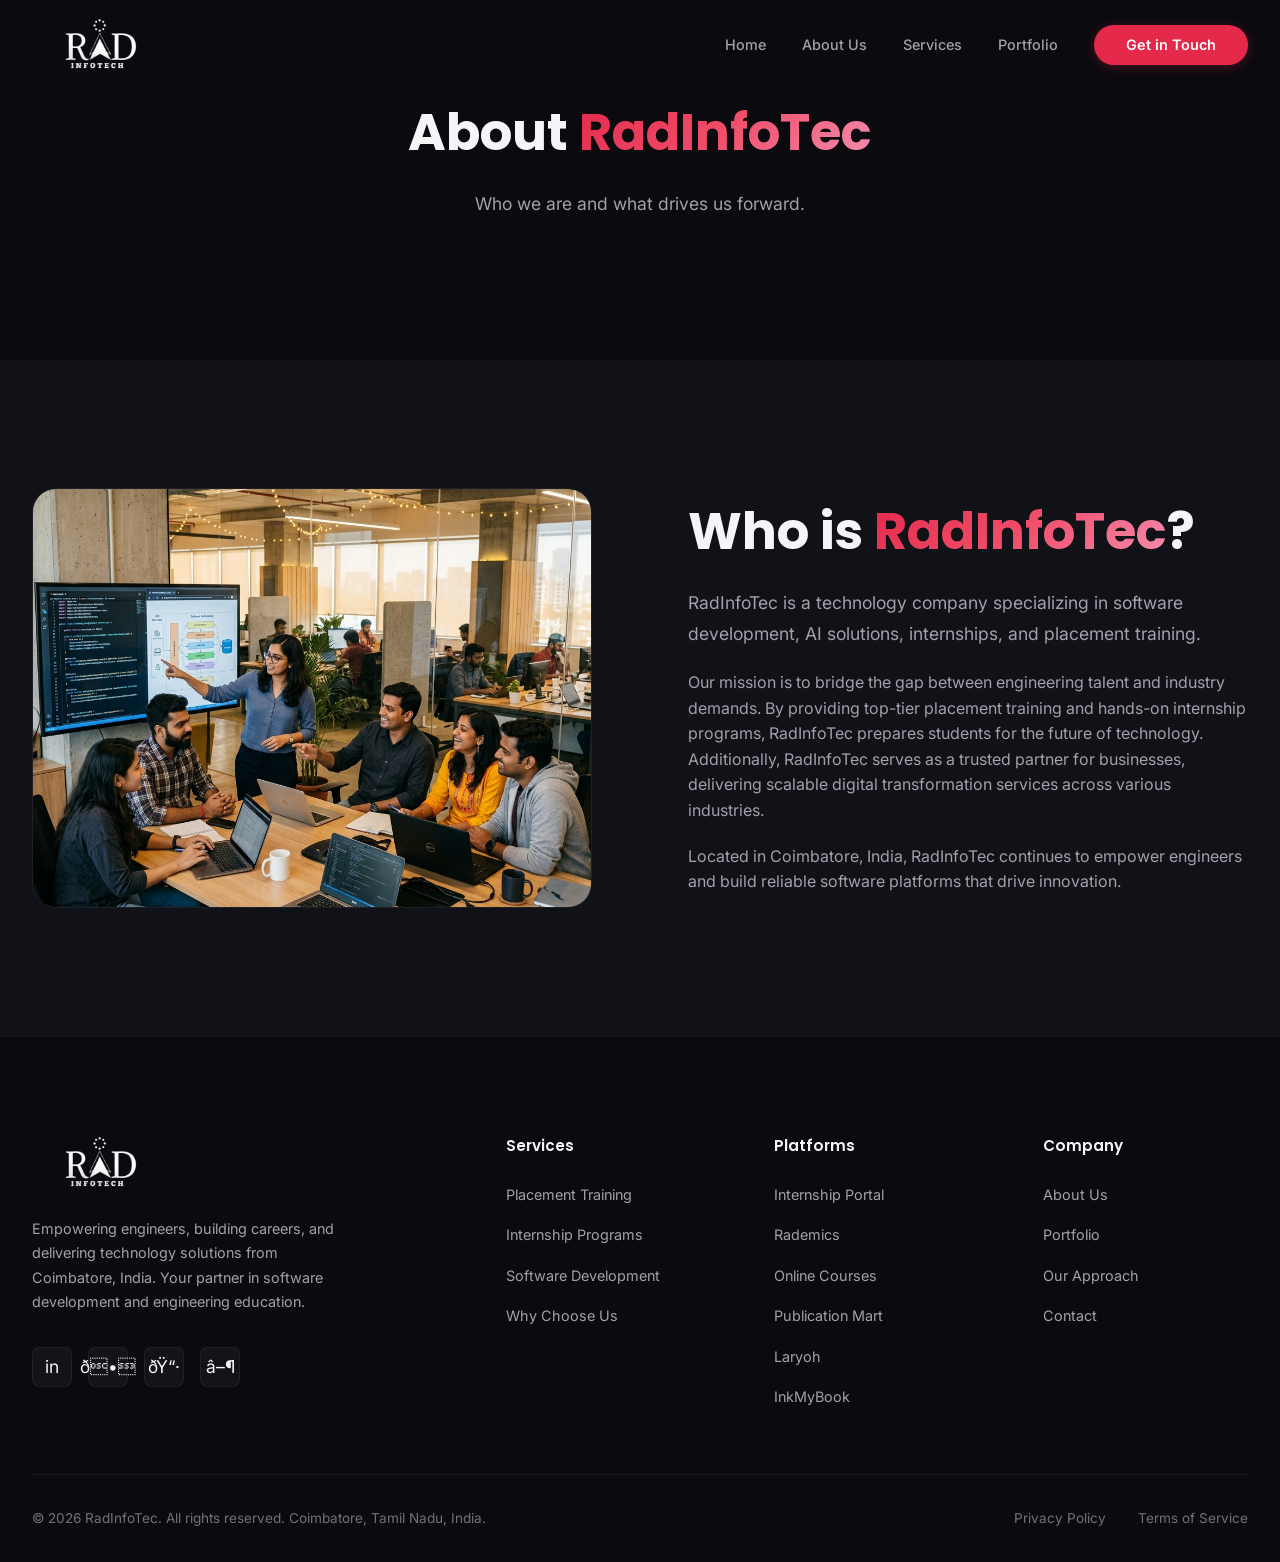
==== about.html @ cda8b194 "feat: Initial commit with SEO rebranding and multi-page expansion" ====
﻿<!DOCTYPE html>
<html lang="en">
<head>
  <meta charset="UTF-8">
  <meta name="viewport" content="width=device-width, initial-scale=1.0">
  <meta name="description" content="Learn more about RadInfoTec, our mission, services, and how we empower engineers through software development and placement training.">
  <meta name="keywords" content="RadInfoTec, software development, placement training, internship programs, Coimbatore, AI training, engineering education, technology company India">
  <meta name="author" content="RadInfoTec">
  <meta name="robots" content="index, follow">
  
  <!-- Open Graph -->
  <meta property="og:title" content="RadInfoTec | Software Development, Internship Programs, Placement Training & AI Solutions">
  <meta property="og:description" content="RadInfoTec is a technology company providing software development, AI solutions, internship programs, placement training, and digital transformation services for students and businesses.">
  <meta property="og:type" content="website">
  <meta property="og:url" content="https://radinfotec.com/">
  <meta property="og:image" content="https://radinfotec.com/assets/images/logo.png">
  
  <title>About RadInfoTec | Our Mission & Vision</title>
  
  <script type="application/ld+json">
  {
    "@context": "https://schema.org",
    "@type": "Organization",
    "name": "RadInfoTec",
    "url": "https://radinfotec.com",
    "logo": "https://radinfotec.com/assets/images/logo-white.png",
    "description": "Technology company specializing in software development, AI, internships, and placement training."
  }
  </script>
  
  <link rel="canonical" href="https://radinfotec.com/" />
  <link rel="icon" type="image/png" href="assets/images/logo-white.png">
  <link rel="stylesheet" href="css/style.css">
</head>
<body class="loading">

  <!-- Page Loader -->
  <div class="page-loader" id="page-loader">
    <div class="loader-content">
      <img src="assets/images/logo-white.png" alt="RadInfoTec" class="loader-logo">
      <div class="loader-bar">
        <div class="loader-bar-inner"></div>
      </div>
    </div>
  </div>

  <!-- Mobile Overlay -->
  <div class="mobile-overlay" id="mobile-overlay"></div>

  <!-- Back to Top -->
  <button class="back-to-top" id="back-to-top" aria-label="Back to top">â†‘</button>

  <!-- ===== NAVIGATION ===== -->
  <nav class="navbar" id="navbar">
    <div class="nav-inner">
      <a href="/" class="nav-logo" id="nav-logo">
        <img src="assets/images/logo-white.png" alt="RadInfoTec Logo">
      </a>
      
      <div class="nav-links" id="nav-links">
        <a href="/" class="nav-link">Home</a>
        <a href="/about.html" class="nav-link">About Us</a>
        <a href="/services.html" class="nav-link">Services</a>
        <a href="/portfolio.html" class="nav-link">Portfolio</a>
        <a href="/contact.html" class="nav-cta">Get in Touch</a>
      </div>
      
      <button class="nav-toggle" id="nav-toggle" aria-label="Toggle navigation">
        <span></span>
        <span></span>
        <span></span>
      </button>
    </div>
  </nav>

    <!-- ===== ABOUT HERO ===== -->
  <section class="hero section" style="padding-top: var(--nav-height); min-height: 40vh; display:flex; align-items:center;">
    <div class="container">
      <div class="text-center">
        <h1 class="section-title">About <span class="highlight">RadInfoTec</span></h1>
        <p class="section-subtitle mx-auto">Who we are and what drives us forward.</p>
      </div>
    </div>
  </section>
  <section class="about section" id="about">
    <div class="container">
      <div class="about-grid">
        <div class="about-image-wrapper">
          <img src="assets/images/about-team.png" alt="RadInfoTec Team" class="about-image">
        </div>
        <div class="about-content">
          <h2 class="section-title">Who is <span class="highlight">RadInfoTec</span>?</h2>
          <p class="section-subtitle" style="margin-bottom: 20px;">RadInfoTec is a technology company specializing in software development, AI solutions, internships, and placement training.</p>
          <p style="margin-bottom: 20px; line-height:1.6; color:var(--text-secondary);">Our mission is to bridge the gap between engineering talent and industry demands. By providing top-tier placement training and hands-on internship programs, RadInfoTec prepares students for the future of technology. Additionally, RadInfoTec serves as a trusted partner for businesses, delivering scalable digital transformation services across various industries.</p>
          <p style="line-height:1.6; color:var(--text-secondary);">Located in Coimbatore, India, RadInfoTec continues to empower engineers and build reliable software platforms that drive innovation.</p>
        </div>
      </div>
    </div>
  </section><!-- ===== FOOTER ===== -->
  <footer class="footer" id="footer">
    <div class="container">
      <div class="footer-grid">
        <div class="footer-brand">
          <a href="/" class="nav-logo">
            <img src="assets/images/logo-white.png" alt="RadInfoTec Logo">
          </a>
          <p>
            Empowering engineers, building careers, and delivering technology solutions from Coimbatore, India. Your partner in software development and engineering education.
          </p>
          <div class="footer-socials">
            <a href="#" class="footer-social" aria-label="LinkedIn">in</a>
            <a href="#" class="footer-social" aria-label="Twitter">ð•</a>
            <a href="#" class="footer-social" aria-label="Instagram">ðŸ“·</a>
            <a href="#" class="footer-social" aria-label="YouTube">â–¶</a>
          </div>
        </div>
        
        <div class="footer-column">
          <h4>Services</h4>
          <div class="footer-links">
            <a href="#service-placement" class="footer-link">Placement Training</a>
            <a href="#service-internship" class="footer-link">Internship Programs</a>
            <a href="#service-software" class="footer-link">Software Development</a>
            <a href="#why-us" class="footer-link">Why Choose Us</a>
          </div>
        </div>
        
        <div class="footer-column">
          <h4>Platforms</h4>
          <div class="footer-links">
            <a href="https://internship.rademics.com/" target="_blank" rel="noopener" class="footer-link">Internship Portal</a>
            <a href="https://rademics.com/" target="_blank" rel="noopener" class="footer-link">Rademics</a>
            <a href="https://onlinecourses.rademics.com/index" target="_blank" rel="noopener" class="footer-link">Online Courses</a>
            <a href="https://publicationmart.com/" target="_blank" rel="noopener" class="footer-link">Publication Mart</a>
            <a href="https://laryoh.com/index" target="_blank" rel="noopener" class="footer-link">Laryoh</a>
            <a href="https://www.inkmybook.com/" target="_blank" rel="noopener" class="footer-link">InkMyBook</a>
          </div>
        </div>
        
        <div class="footer-column">
          <h4>Company</h4>
          <div class="footer-links">
            <a href="#about" class="footer-link">About Us</a>
            <a href="#portfolio" class="footer-link">Portfolio</a>
            <a href="#approach" class="footer-link">Our Approach</a>
            <a href="#contact" class="footer-link">Contact</a>
          </div>
        </div>
      </div>
      
      <div class="footer-bottom">
        <p>&copy; <span id="current-year">2026</span> RadInfoTec. All rights reserved. Coimbatore, Tamil Nadu, India.</p>
        <div class="footer-bottom-links">
          <a href="#">Privacy Policy</a>
          <a href="#">Terms of Service</a>
        </div>
      </div>
    </div>
  </footer>

  <script src="js/main.js"></script>
</body>
</html>
---- css/style.css ----
/* ============================================
   RAD INFOTECH - Design System & Styles
   ============================================ */

/* --- Google Fonts Import --- */
@import url('https://fonts.googleapis.com/css2?family=Inter:wght@300;400;500;600;700;800;900&family=Poppins:wght@300;400;500;600;700;800;900&family=JetBrains+Mono:wght@400;500;600&display=swap');

/* --- CSS Custom Properties (Design Tokens) --- */
:root {
  /* Brand Colors - Derived from Logo */
  --crimson: #E4294B;
  --crimson-dark: #C41E3A;
  --crimson-light: #F04E6A;
  --crimson-glow: rgba(228, 41, 75, 0.3);
  --crimson-subtle: rgba(228, 41, 75, 0.08);
  
  --pink-accent: #F48FB1;
  --pink-light: #F8BBD0;
  --pink-glow: rgba(244, 143, 177, 0.25);

  /* Dark Theme */
  --bg-primary: #0A0A0F;
  --bg-secondary: #111118;
  --bg-tertiary: #1A1A24;
  --bg-card: rgba(26, 26, 36, 0.6);
  --bg-glass: rgba(17, 17, 24, 0.75);
  --bg-glass-hover: rgba(26, 26, 36, 0.85);
  
  /* Text */
  --text-primary: #F5F5F7;
  --text-secondary: #A1A1AA;
  --text-muted: #71717A;
  --text-accent: #E4294B;

  /* Borders */
  --border-subtle: rgba(255, 255, 255, 0.06);
  --border-light: rgba(255, 255, 255, 0.1);
  --border-accent: rgba(228, 41, 75, 0.3);

  /* Gradients */
  --gradient-crimson: linear-gradient(135deg, #E4294B, #F04E6A, #F48FB1);
  --gradient-dark: linear-gradient(135deg, #0A0A0F, #111118, #1A1A24);
  --gradient-card: linear-gradient(145deg, rgba(26, 26, 36, 0.8), rgba(17, 17, 24, 0.4));
  --gradient-glow: radial-gradient(ellipse at center, rgba(228, 41, 75, 0.15), transparent 70%);
  --gradient-hero: linear-gradient(180deg, rgba(10, 10, 15, 0.3) 0%, rgba(10, 10, 15, 0.9) 80%, #0A0A0F 100%);

  /* Shadows */
  --shadow-sm: 0 2px 8px rgba(0, 0, 0, 0.3);
  --shadow-md: 0 4px 24px rgba(0, 0, 0, 0.4);
  --shadow-lg: 0 8px 48px rgba(0, 0, 0, 0.5);
  --shadow-crimson: 0 4px 30px rgba(228, 41, 75, 0.2);
  --shadow-glow: 0 0 40px rgba(228, 41, 75, 0.15);

  /* Spacing */
  --space-xs: 0.25rem;
  --space-sm: 0.5rem;
  --space-md: 1rem;
  --space-lg: 1.5rem;
  --space-xl: 2rem;
  --space-2xl: 3rem;
  --space-3xl: 4rem;
  --space-4xl: 6rem;
  --space-5xl: 8rem;

  /* Typography */
  --font-primary: 'Inter', -apple-system, BlinkMacSystemFont, sans-serif;
  --font-display: 'Poppins', 'Inter', sans-serif;
  --font-mono: 'JetBrains Mono', monospace;

  /* Sizing */
  --nav-height: 90px;
  --max-width: 1280px;
  --border-radius-sm: 8px;
  --border-radius-md: 12px;
  --border-radius-lg: 16px;
  --border-radius-xl: 24px;
  --border-radius-full: 9999px;

  /* Transitions */
  --transition-fast: 0.2s cubic-bezier(0.4, 0, 0.2, 1);
  --transition-base: 0.3s cubic-bezier(0.4, 0, 0.2, 1);
  --transition-slow: 0.5s cubic-bezier(0.4, 0, 0.2, 1);
  --transition-spring: 0.6s cubic-bezier(0.34, 1.56, 0.64, 1);
}

/* --- Reset & Base --- */
*,
*::before,
*::after {
  margin: 0;
  padding: 0;
  box-sizing: border-box;
}

html {
  scroll-behavior: smooth;
  font-size: 16px;
  -webkit-font-smoothing: antialiased;
  -moz-osx-font-smoothing: grayscale;
}

body {
  font-family: var(--font-primary);
  background-color: var(--bg-primary);
  color: var(--text-primary);
  line-height: 1.7;
  overflow-x: hidden;
  position: relative;
}

/* Scrollbar */
::-webkit-scrollbar {
  width: 6px;
}
::-webkit-scrollbar-track {
  background: var(--bg-primary);
}
::-webkit-scrollbar-thumb {
  background: var(--crimson);
  border-radius: var(--border-radius-full);
}
::-webkit-scrollbar-thumb:hover {
  background: var(--crimson-light);
}

/* Selection */
::selection {
  background: var(--crimson);
  color: white;
}

a {
  text-decoration: none;
  color: inherit;
  transition: color var(--transition-fast);
}

ul, ol {
  list-style: none;
}

img {
  max-width: 100%;
  height: auto;
  display: block;
}

button {
  cursor: pointer;
  border: none;
  background: none;
  font-family: inherit;
  font-size: inherit;
  color: inherit;
}

/* --- Utility Classes --- */
.container {
  width: 100%;
  max-width: var(--max-width);
  margin: 0 auto;
  padding: 0 var(--space-xl);
}

.section {
  padding: var(--space-5xl) 0;
  position: relative;
}

.section-label {
  display: inline-flex;
  align-items: center;
  gap: var(--space-sm);
  font-family: var(--font-mono);
  font-size: 0.8rem;
  font-weight: 500;
  color: var(--crimson);
  text-transform: uppercase;
  letter-spacing: 3px;
  margin-bottom: var(--space-lg);
  padding: var(--space-sm) var(--space-lg);
  background: var(--crimson-subtle);
  border: 1px solid var(--border-accent);
  border-radius: var(--border-radius-full);
}

.section-label::before {
  content: '';
  width: 8px;
  height: 8px;
  border-radius: 50%;
  background: var(--crimson);
  animation: pulse-dot 2s ease-in-out infinite;
}

@keyframes pulse-dot {
  0%, 100% { opacity: 1; transform: scale(1); }
  50% { opacity: 0.5; transform: scale(0.8); }
}

.section-title {
  font-family: var(--font-display);
  font-size: clamp(2rem, 4vw, 3.2rem);
  font-weight: 700;
  line-height: 1.2;
  margin-bottom: var(--space-lg);
  color: var(--text-primary);
}

.section-title .highlight {
  background: var(--gradient-crimson);
  -webkit-background-clip: text;
  -webkit-text-fill-color: transparent;
  background-clip: text;
}

.section-subtitle {
  font-size: 1.1rem;
  color: var(--text-secondary);
  max-width: 640px;
  line-height: 1.8;
}

.text-center {
  text-align: center;
}

.mx-auto {
  margin-left: auto;
  margin-right: auto;
}

/* --- Animated Background Elements --- */
.bg-gradient-orb {
  position: absolute;
  border-radius: 50%;
  filter: blur(100px);
  opacity: 0.4;
  pointer-events: none;
  z-index: 0;
}

.bg-grid {
  position: absolute;
  inset: 0;
  background-image: 
    linear-gradient(rgba(255, 255, 255, 0.02) 1px, transparent 1px),
    linear-gradient(90deg, rgba(255, 255, 255, 0.02) 1px, transparent 1px);
  background-size: 60px 60px;
  pointer-events: none;
  z-index: 0;
  mask-image: radial-gradient(ellipse at center, black 30%, transparent 70%);
  -webkit-mask-image: radial-gradient(ellipse at center, black 30%, transparent 70%);
}

/* --- Navigation --- */
.navbar {
  position: fixed;
  top: 0;
  left: 0;
  right: 0;
  height: var(--nav-height);
  z-index: 1000;
  transition: all var(--transition-base);
}

.navbar.scrolled {
  background: var(--bg-glass);
  backdrop-filter: blur(20px) saturate(180%);
  -webkit-backdrop-filter: blur(20px) saturate(180%);
  border-bottom: 1px solid var(--border-subtle);
  box-shadow: var(--shadow-md);
}

.nav-inner {
  display: flex;
  align-items: center;
  justify-content: space-between;
  height: 100%;
  max-width: var(--max-width);
  margin: 0 auto;
  padding: 0 var(--space-xl);
}

.nav-logo {
  display: flex;
  align-items: center;
  gap: var(--space-md);
  z-index: 1001;
}

.nav-logo img {
  max-height: calc(var(--nav-height) - 30px);
  width: auto;
  max-width: 240px;
  object-fit: contain;
}

.nav-logo-text {
  font-family: var(--font-display);
  font-size: 1.3rem;
  font-weight: 800;
  letter-spacing: -0.5px;
}

.nav-logo-text .rad {
  color: var(--crimson);
}

.nav-links {
  display: flex;
  align-items: center;
  gap: var(--space-xs);
}

.nav-link {
  padding: var(--space-sm) var(--space-md);
  font-size: 0.9rem;
  font-weight: 500;
  color: var(--text-secondary);
  border-radius: var(--border-radius-sm);
  transition: all var(--transition-fast);
  position: relative;
}

.nav-link:hover,
.nav-link.active {
  color: var(--text-primary);
}

.nav-link::after {
  content: '';
  position: absolute;
  bottom: 2px;
  left: 50%;
  width: 0;
  height: 2px;
  background: var(--crimson);
  border-radius: var(--border-radius-full);
  transition: all var(--transition-base);
  transform: translateX(-50%);
}

.nav-link:hover::after,
.nav-link.active::after {
  width: 60%;
}

.nav-cta {
  margin-left: var(--space-md);
  padding: var(--space-sm) var(--space-xl);
  background: var(--crimson);
  color: white;
  font-weight: 600;
  font-size: 0.9rem;
  border-radius: var(--border-radius-full);
  transition: all var(--transition-base);
  box-shadow: 0 2px 12px rgba(228, 41, 75, 0.3);
}

.nav-cta:hover {
  background: var(--crimson-light);
  transform: translateY(-2px);
  box-shadow: var(--shadow-crimson);
}

/* Mobile Menu Toggle */
.nav-toggle {
  display: none;
  flex-direction: column;
  gap: 5px;
  width: 28px;
  cursor: pointer;
  z-index: 1001;
}

.nav-toggle span {
  display: block;
  height: 2px;
  background: var(--text-primary);
  border-radius: var(--border-radius-full);
  transition: all var(--transition-base);
}

.nav-toggle.active span:nth-child(1) {
  transform: rotate(45deg) translate(5px, 5px);
}
.nav-toggle.active span:nth-child(2) {
  opacity: 0;
}
.nav-toggle.active span:nth-child(3) {
  transform: rotate(-45deg) translate(5px, -5px);
}

/* --- Hero Section --- */
.hero {
  position: relative;
  min-height: 100vh;
  display: flex;
  align-items: center;
  overflow: hidden;
  padding-top: var(--nav-height);
}

.hero-bg {
  position: absolute;
  inset: 0;
  z-index: 0;
}

.hero-bg .orb-1 {
  width: 600px;
  height: 600px;
  background: var(--crimson);
  top: -200px;
  right: -150px;
  opacity: 0.12;
  animation: float-orb 15s ease-in-out infinite;
}

.hero-bg .orb-2 {
  width: 400px;
  height: 400px;
  background: var(--pink-accent);
  bottom: -100px;
  left: -100px;
  opacity: 0.08;
  animation: float-orb 20s ease-in-out infinite reverse;
}

.hero-bg .orb-3 {
  width: 300px;
  height: 300px;
  background: var(--crimson-light);
  top: 40%;
  left: 30%;
  opacity: 0.06;
  animation: float-orb 18s ease-in-out infinite 3s;
}

@keyframes float-orb {
  0%, 100% { transform: translate(0, 0) scale(1); }
  33% { transform: translate(30px, -30px) scale(1.05); }
  66% { transform: translate(-20px, 20px) scale(0.95); }
}

.hero-particles {
  position: absolute;
  inset: 0;
  z-index: 1;
  overflow: hidden;
}

.particle {
  position: absolute;
  width: 4px;
  height: 4px;
  background: var(--crimson);
  border-radius: 50%;
  opacity: 0;
  animation: particle-float linear infinite;
}

@keyframes particle-float {
  0% { opacity: 0; transform: translateY(100vh) scale(0); }
  10% { opacity: 0.6; }
  90% { opacity: 0.6; }
  100% { opacity: 0; transform: translateY(-100px) scale(1); }
}

.hero-content {
  position: relative;
  z-index: 2;
  max-width: 800px;
}

.hero-badge {
  display: inline-flex;
  align-items: center;
  gap: var(--space-sm);
  padding: var(--space-sm) var(--space-lg);
  background: var(--crimson-subtle);
  border: 1px solid var(--border-accent);
  border-radius: var(--border-radius-full);
  font-family: var(--font-mono);
  font-size: 0.8rem;
  font-weight: 500;
  color: var(--crimson-light);
  letter-spacing: 1px;
  text-transform: uppercase;
  margin-bottom: var(--space-2xl);
  animation: fadeInUp 0.8s ease-out;
}

.hero-badge .dot {
  width: 8px;
  height: 8px;
  background: var(--crimson);
  border-radius: 50%;
  animation: pulse-dot 2s ease-in-out infinite;
}

.hero-title {
  font-family: var(--font-display);
  font-size: clamp(2.5rem, 6vw, 4.5rem);
  font-weight: 900;
  line-height: 1.1;
  letter-spacing: -2px;
  margin-bottom: var(--space-xl);
  animation: fadeInUp 0.8s ease-out 0.15s both;
}

.hero-title .line {
  display: block;
}

.hero-title .gradient-text {
  background: var(--gradient-crimson);
  -webkit-background-clip: text;
  -webkit-text-fill-color: transparent;
  background-clip: text;
}

.hero-description {
  font-size: 1.15rem;
  color: var(--text-secondary);
  line-height: 1.8;
  max-width: 580px;
  margin-bottom: var(--space-2xl);
  animation: fadeInUp 0.8s ease-out 0.3s both;
}

.hero-actions {
  display: flex;
  align-items: center;
  gap: var(--space-lg);
  flex-wrap: wrap;
  animation: fadeInUp 0.8s ease-out 0.45s both;
}

.btn {
  display: inline-flex;
  align-items: center;
  gap: var(--space-sm);
  padding: 14px 32px;
  font-weight: 600;
  font-size: 0.95rem;
  border-radius: var(--border-radius-full);
  transition: all var(--transition-base);
  position: relative;
  overflow: hidden;
}

.btn-primary {
  background: var(--crimson);
  color: white;
  box-shadow: 0 4px 20px rgba(228, 41, 75, 0.35);
}

.btn-primary:hover {
  background: var(--crimson-light);
  transform: translateY(-3px);
  box-shadow: 0 8px 32px rgba(228, 41, 75, 0.45);
}

.btn-primary::before {
  content: '';
  position: absolute;
  inset: 0;
  background: linear-gradient(135deg, rgba(255,255,255,0.2), transparent);
  opacity: 0;
  transition: opacity var(--transition-fast);
}

.btn-primary:hover::before {
  opacity: 1;
}

.btn-outline {
  border: 1.5px solid var(--border-light);
  color: var(--text-primary);
  background: transparent;
}

.btn-outline:hover {
  border-color: var(--crimson);
  color: var(--crimson);
  transform: translateY(-3px);
  box-shadow: var(--shadow-glow);
}

.btn .icon {
  font-size: 1.1em;
}

.hero-stats {
  display: flex;
  gap: var(--space-3xl);
  margin-top: var(--space-4xl);
  padding-top: var(--space-2xl);
  border-top: 1px solid var(--border-subtle);
  animation: fadeInUp 0.8s ease-out 0.6s both;
}

.hero-stat {
  text-align: left;
}

.hero-stat-number {
  font-family: var(--font-display);
  font-size: 2.2rem;
  font-weight: 800;
  color: var(--text-primary);
  line-height: 1;
  margin-bottom: var(--space-xs);
}

.hero-stat-number .accent {
  color: var(--crimson);
}

.hero-stat-label {
  font-size: 0.85rem;
  color: var(--text-muted);
  font-weight: 500;
}

/* Floating shapes for hero */
.hero-visual {
  position: absolute;
  right: -5%;
  top: 50%;
  transform: translateY(-50%);
  width: 45%;
  height: 70%;
  z-index: 1;
  display: flex;
  align-items: center;
  justify-content: center;
}

.hero-shape {
  position: absolute;
  border: 1px solid var(--border-accent);
  border-radius: var(--border-radius-lg);
  animation: float-shape 8s ease-in-out infinite;
}

.hero-shape-1 {
  width: 300px;
  height: 300px;
  background: var(--gradient-card);
  backdrop-filter: blur(10px);
  top: 10%;
  right: 20%;
  animation-delay: 0s;
}

.hero-shape-2 {
  width: 200px;
  height: 200px;
  background: rgba(228, 41, 75, 0.05);
  border-color: rgba(228, 41, 75, 0.15);
  bottom: 15%;
  right: 10%;
  animation-delay: 2s;
}

.hero-shape-3 {
  width: 150px;
  height: 150px;
  background: rgba(244, 143, 177, 0.05);
  border-color: rgba(244, 143, 177, 0.15);
  top: 30%;
  right: 5%;
  animation-delay: 4s;
  border-radius: 50%;
}

@keyframes float-shape {
  0%, 100% { transform: translateY(0) rotate(0deg); }
  50% { transform: translateY(-20px) rotate(3deg); }
}

/* --- About Section --- */
.about {
  background: var(--bg-secondary);
  position: relative;
}

.about-grid {
  display: grid;
  grid-template-columns: 1fr 1fr;
  gap: var(--space-4xl);
  align-items: center;
}

.about-image-wrapper {
  position: relative;
  border-radius: var(--border-radius-xl);
  overflow: hidden;
}

.about-image {
  width: 100%;
  aspect-ratio: 4/3;
  object-fit: cover;
  border-radius: var(--border-radius-xl);
  border: 1px solid var(--border-subtle);
}

.about-image-overlay {
  position: absolute;
  inset: 0;
  background: linear-gradient(135deg, rgba(228, 41, 75, 0.1), transparent);
  border-radius: var(--border-radius-xl);
}

.about-image-badge {
  position: absolute;
  bottom: var(--space-xl);
  left: var(--space-xl);
  padding: var(--space-md) var(--space-xl);
  background: var(--bg-glass);
  backdrop-filter: blur(20px);
  -webkit-backdrop-filter: blur(20px);
  border-radius: var(--border-radius-md);
  border: 1px solid var(--border-subtle);
}

.about-image-badge .badge-title {
  font-family: var(--font-display);
  font-weight: 700;
  font-size: 1.5rem;
  color: var(--crimson);
}

.about-image-badge .badge-text {
  font-size: 0.85rem;
  color: var(--text-secondary);
}

.about-content .section-subtitle {
  margin-bottom: var(--space-2xl);
}

.about-features {
  display: flex;
  flex-direction: column;
  gap: var(--space-lg);
}

.about-feature {
  display: flex;
  align-items: flex-start;
  gap: var(--space-lg);
  padding: var(--space-lg);
  background: var(--bg-card);
  border-radius: var(--border-radius-md);
  border: 1px solid var(--border-subtle);
  transition: all var(--transition-base);
}

.about-feature:hover {
  border-color: var(--border-accent);
  transform: translateX(8px);
  box-shadow: var(--shadow-glow);
}

.about-feature-icon {
  width: 48px;
  height: 48px;
  min-width: 48px;
  display: flex;
  align-items: center;
  justify-content: center;
  background: var(--crimson-subtle);
  border: 1px solid var(--border-accent);
  border-radius: var(--border-radius-sm);
  font-size: 1.4rem;
}

.about-feature-text h4 {
  font-family: var(--font-display);
  font-weight: 600;
  font-size: 1rem;
  margin-bottom: var(--space-xs);
}

.about-feature-text p {
  font-size: 0.9rem;
  color: var(--text-secondary);
  line-height: 1.6;
}

/* --- Services Section --- */
.services {
  position: relative;
}

.services-header {
  text-align: center;
  margin-bottom: var(--space-4xl);
}

.services-header .section-subtitle {
  margin: 0 auto;
}

.services-grid {
  display: grid;
  grid-template-columns: repeat(3, 1fr);
  gap: var(--space-xl);
}

.service-card {
  position: relative;
  padding: var(--space-2xl);
  background: var(--gradient-card);
  border: 1px solid var(--border-subtle);
  border-radius: var(--border-radius-xl);
  transition: all var(--transition-slow);
  overflow: hidden;
  group: true;
}

.service-card::before {
  content: '';
  position: absolute;
  top: 0;
  left: 0;
  right: 0;
  height: 3px;
  background: var(--gradient-crimson);
  opacity: 0;
  transition: opacity var(--transition-base);
}

.service-card:hover {
  border-color: var(--border-accent);
  transform: translateY(-8px);
  box-shadow: var(--shadow-crimson);
}

.service-card:hover::before {
  opacity: 1;
}

.service-icon {
  width: 64px;
  height: 64px;
  display: flex;
  align-items: center;
  justify-content: center;
  background: var(--crimson-subtle);
  border: 1px solid var(--border-accent);
  border-radius: var(--border-radius-md);
  font-size: 1.8rem;
  margin-bottom: var(--space-xl);
  transition: all var(--transition-base);
}

.service-card:hover .service-icon {
  background: var(--crimson);
  border-color: var(--crimson);
  transform: scale(1.1);
  box-shadow: var(--shadow-crimson);
}

.service-card h3 {
  font-family: var(--font-display);
  font-size: 1.3rem;
  font-weight: 700;
  margin-bottom: var(--space-md);
}

.service-card p {
  font-size: 0.95rem;
  color: var(--text-secondary);
  line-height: 1.8;
  margin-bottom: var(--space-xl);
}

.service-tags {
  display: flex;
  flex-wrap: wrap;
  gap: var(--space-sm);
}

.service-tag {
  padding: 4px 12px;
  font-size: 0.75rem;
  font-weight: 500;
  color: var(--text-muted);
  background: rgba(255, 255, 255, 0.04);
  border: 1px solid var(--border-subtle);
  border-radius: var(--border-radius-full);
  transition: all var(--transition-fast);
}

.service-card:hover .service-tag {
  border-color: var(--border-accent);
  color: var(--crimson-light);
}

/* --- Why Choose Us Section --- */
.why-us {
  background: var(--bg-secondary);
  position: relative;
  overflow: hidden;
}

.why-us-grid {
  display: grid;
  grid-template-columns: repeat(2, 1fr);
  gap: var(--space-xl);
  margin-top: var(--space-3xl);
}

.why-card {
  display: flex;
  align-items: flex-start;
  gap: var(--space-lg);
  padding: var(--space-2xl);
  background: var(--bg-card);
  border: 1px solid var(--border-subtle);
  border-radius: var(--border-radius-lg);
  transition: all var(--transition-base);
  position: relative;
  overflow: hidden;
}

.why-card::after {
  content: '';
  position: absolute;
  top: 0;
  left: 0;
  width: 3px;
  height: 0;
  background: var(--crimson);
  transition: height var(--transition-slow);
}

.why-card:hover {
  border-color: var(--border-accent);
  transform: translateY(-4px);
}

.why-card:hover::after {
  height: 100%;
}

.why-card-number {
  font-family: var(--font-display);
  font-size: 2.5rem;
  font-weight: 900;
  color: var(--crimson);
  opacity: 0.3;
  line-height: 1;
  min-width: 50px;
}

.why-card h4 {
  font-family: var(--font-display);
  font-weight: 600;
  font-size: 1.1rem;
  margin-bottom: var(--space-sm);
}

.why-card p {
  font-size: 0.9rem;
  color: var(--text-secondary);
  line-height: 1.7;
}

/* --- Portfolio Section --- */
.portfolio {
  position: relative;
}

.portfolio-header {
  text-align: center;
  margin-bottom: var(--space-4xl);
}

.portfolio-header .section-subtitle {
  margin: 0 auto;
}

.portfolio-grid {
  display: grid;
  grid-template-columns: repeat(3, 1fr);
  gap: var(--space-xl);
}

.portfolio-card {
  position: relative;
  background: var(--gradient-card);
  border: 1px solid var(--border-subtle);
  border-radius: var(--border-radius-xl);
  overflow: hidden;
  transition: all var(--transition-slow);
}

.portfolio-card:hover {
  border-color: var(--border-accent);
  transform: translateY(-8px);
  box-shadow: var(--shadow-crimson);
}

.portfolio-preview {
  position: relative;
  height: 200px;
  overflow: hidden;
  background: var(--bg-tertiary);
}

.portfolio-preview img {
  width: 100%;
  height: 100%;
  object-fit: cover;
  transition: transform var(--transition-slow);
}

.portfolio-card:hover .portfolio-preview img {
  transform: scale(1.08);
}

.portfolio-overlay {
  position: absolute;
  inset: 0;
  background: linear-gradient(180deg, transparent 30%, rgba(10, 10, 15, 0.8) 100%);
  display: flex;
  align-items: flex-end;
  padding: var(--space-lg);
  opacity: 0;
  transition: opacity var(--transition-base);
}

.portfolio-card:hover .portfolio-overlay {
  opacity: 1;
}

.portfolio-visit {
  padding: 8px 20px;
  background: var(--crimson);
  color: white;
  font-size: 0.85rem;
  font-weight: 600;
  border-radius: var(--border-radius-full);
  transition: all var(--transition-fast);
}

.portfolio-visit:hover {
  background: var(--crimson-light);
}

.portfolio-info {
  padding: var(--space-xl);
}

.portfolio-category {
  font-family: var(--font-mono);
  font-size: 0.7rem;
  font-weight: 600;
  color: var(--crimson);
  text-transform: uppercase;
  letter-spacing: 2px;
  margin-bottom: var(--space-sm);
}

.portfolio-info h3 {
  font-family: var(--font-display);
  font-size: 1.1rem;
  font-weight: 600;
  margin-bottom: var(--space-sm);
}

.portfolio-info p {
  font-size: 0.85rem;
  color: var(--text-secondary);
  line-height: 1.6;
}

.portfolio-tech {
  display: flex;
  flex-wrap: wrap;
  gap: var(--space-sm);
  padding: 0 var(--space-xl) var(--space-xl);
}

.portfolio-tech span {
  padding: 3px 10px;
  font-size: 0.7rem;
  font-weight: 500;
  color: var(--text-muted);
  background: rgba(255, 255, 255, 0.04);
  border: 1px solid var(--border-subtle);
  border-radius: var(--border-radius-full);
}

/* --- Approach Section --- */
.approach {
  background: var(--bg-secondary);
  position: relative;
  overflow: hidden;
}

.approach-timeline {
  position: relative;
  max-width: 900px;
  margin: var(--space-3xl) auto 0;
}

.approach-timeline::before {
  content: '';
  position: absolute;
  left: 50%;
  top: 0;
  bottom: 0;
  width: 2px;
  background: linear-gradient(180deg, var(--crimson), var(--pink-accent), transparent);
  transform: translateX(-50%);
}

.approach-item {
  display: flex;
  align-items: flex-start;
  gap: var(--space-2xl);
  margin-bottom: var(--space-2xl);
  position: relative;
}

.approach-item:nth-child(even) {
  flex-direction: row-reverse;
  text-align: right;
}

.approach-item-content {
  flex: 1;
  padding: var(--space-xl);
  background: var(--bg-card);
  border: 1px solid var(--border-subtle);
  border-radius: var(--border-radius-lg);
  transition: all var(--transition-base);
}

.approach-item-content:hover {
  border-color: var(--border-accent);
  box-shadow: var(--shadow-glow);
}

.approach-dot {
  position: absolute;
  left: 50%;
  top: var(--space-xl);
  transform: translateX(-50%);
  width: 16px;
  height: 16px;
  background: var(--crimson);
  border-radius: 50%;
  border: 3px solid var(--bg-secondary);
  z-index: 1;
  box-shadow: 0 0 0 4px var(--crimson-glow);
}

.approach-item-content h4 {
  font-family: var(--font-display);
  font-weight: 600;
  font-size: 1.1rem;
  margin-bottom: var(--space-sm);
  display: flex;
  align-items: center;
  gap: var(--space-sm);
}

.approach-item:nth-child(even) .approach-item-content h4 {
  justify-content: flex-end;
}

.approach-item-content p {
  font-size: 0.9rem;
  color: var(--text-secondary);
  line-height: 1.7;
}

.approach-spacer {
  flex: 1;
}

/* --- Who We Serve Section --- */
.audience {
  position: relative;
}

.audience-cards {
  display: grid;
  grid-template-columns: repeat(2, 1fr);
  gap: var(--space-xl);
  margin-top: var(--space-3xl);
}

.audience-card {
  padding: var(--space-3xl);
  background: var(--gradient-card);
  border: 1px solid var(--border-subtle);
  border-radius: var(--border-radius-xl);
  transition: all var(--transition-base);
  position: relative;
  overflow: hidden;
}

.audience-card::before {
  content: '';
  position: absolute;
  top: -50%;
  right: -50%;
  width: 200px;
  height: 200px;
  background: var(--gradient-glow);
  border-radius: 50%;
  opacity: 0;
  transition: opacity var(--transition-slow);
}

.audience-card:hover {
  border-color: var(--border-accent);
  transform: translateY(-4px);
}

.audience-card:hover::before {
  opacity: 1;
}

.audience-card-icon {
  width: 72px;
  height: 72px;
  display: flex;
  align-items: center;
  justify-content: center;
  background: var(--crimson-subtle);
  border: 1px solid var(--border-accent);
  border-radius: var(--border-radius-lg);
  font-size: 2rem;
  margin-bottom: var(--space-xl);
}

.audience-card h3 {
  font-family: var(--font-display);
  font-size: 1.3rem;
  font-weight: 700;
  margin-bottom: var(--space-md);
}

.audience-card p {
  font-size: 0.95rem;
  color: var(--text-secondary);
  line-height: 1.8;
}

/* --- Contact Section --- */
.contact {
  background: var(--bg-secondary);
  position: relative;
  overflow: hidden;
}

.contact-grid {
  display: grid;
  grid-template-columns: 1fr 1fr;
  gap: var(--space-4xl);
  margin-top: var(--space-3xl);
}

.contact-info h3 {
  font-family: var(--font-display);
  font-size: 1.8rem;
  font-weight: 700;
  margin-bottom: var(--space-lg);
}

.contact-info > p {
  color: var(--text-secondary);
  font-size: 1rem;
  line-height: 1.8;
  margin-bottom: var(--space-2xl);
}

.contact-details {
  display: flex;
  flex-direction: column;
  gap: var(--space-lg);
}

.contact-detail {
  display: flex;
  align-items: center;
  gap: var(--space-lg);
}

.contact-detail-icon {
  width: 50px;
  height: 50px;
  min-width: 50px;
  display: flex;
  align-items: center;
  justify-content: center;
  background: var(--crimson-subtle);
  border: 1px solid var(--border-accent);
  border-radius: var(--border-radius-md);
  font-size: 1.3rem;
}

.contact-detail-text h4 {
  font-size: 0.85rem;
  font-weight: 500;
  color: var(--text-muted);
  margin-bottom: 2px;
}

.contact-detail-text p {
  font-size: 1rem;
  color: var(--text-primary);
  font-weight: 500;
}

.contact-detail-text a {
  color: var(--crimson-light);
  transition: color var(--transition-fast);
}

.contact-detail-text a:hover {
  color: var(--crimson);
}

.contact-form-wrapper {
  padding: var(--space-2xl);
  background: var(--bg-card);
  border: 1px solid var(--border-subtle);
  border-radius: var(--border-radius-xl);
  backdrop-filter: blur(10px);
}

.contact-form {
  display: flex;
  flex-direction: column;
  gap: var(--space-lg);
}

.form-group {
  display: flex;
  flex-direction: column;
  gap: var(--space-sm);
}

.form-group label {
  font-size: 0.85rem;
  font-weight: 500;
  color: var(--text-secondary);
}

.form-group input,
.form-group select,
.form-group textarea {
  padding: 14px 18px;
  background: rgba(255, 255, 255, 0.04);
  border: 1px solid var(--border-light);
  border-radius: var(--border-radius-md);
  color: var(--text-primary);
  font-family: var(--font-primary);
  font-size: 0.95rem;
  transition: all var(--transition-fast);
  outline: none;
}

.form-group input:focus,
.form-group select:focus,
.form-group textarea:focus {
  border-color: var(--crimson);
  box-shadow: 0 0 0 3px var(--crimson-glow);
  background: rgba(228, 41, 75, 0.04);
}

.form-group textarea {
  resize: vertical;
  min-height: 120px;
}

.form-group select {
  cursor: pointer;
  appearance: none;
  background-image: url("data:image/svg+xml,%3Csvg xmlns='http://www.w3.org/2000/svg' width='12' height='12' fill='%23A1A1AA' viewBox='0 0 16 16'%3E%3Cpath d='M8 11L3 6h10l-5 5z'/%3E%3C/svg%3E");
  background-repeat: no-repeat;
  background-position: right 16px center;
}

.form-group select option {
  background: var(--bg-tertiary);
  color: var(--text-primary);
}

.form-row {
  display: grid;
  grid-template-columns: 1fr 1fr;
  gap: var(--space-lg);
}

.btn-submit {
  width: 100%;
  justify-content: center;
  padding: 16px;
  font-size: 1rem;
  margin-top: var(--space-sm);
}

/* --- Footer --- */
.footer {
  padding: var(--space-4xl) 0 var(--space-xl);
  background: var(--bg-primary);
  border-top: 1px solid var(--border-subtle);
  position: relative;
}

.footer-grid {
  display: grid;
  grid-template-columns: 2fr 1fr 1fr 1fr;
  gap: var(--space-3xl);
  margin-bottom: var(--space-3xl);
}

.footer-brand {
  max-width: 320px;
}

.footer-brand .nav-logo {
  margin-bottom: var(--space-lg);
}

.footer-brand p {
  font-size: 0.9rem;
  color: var(--text-secondary);
  line-height: 1.7;
  margin-bottom: var(--space-xl);
}

.footer-socials {
  display: flex;
  gap: var(--space-md);
}

.footer-social {
  width: 40px;
  height: 40px;
  display: flex;
  align-items: center;
  justify-content: center;
  background: rgba(255, 255, 255, 0.04);
  border: 1px solid var(--border-subtle);
  border-radius: var(--border-radius-sm);
  font-size: 1.1rem;
  transition: all var(--transition-base);
}

.footer-social:hover {
  background: var(--crimson);
  border-color: var(--crimson);
  transform: translateY(-3px);
}

.footer-column h4 {
  font-family: var(--font-display);
  font-size: 0.95rem;
  font-weight: 600;
  margin-bottom: var(--space-lg);
  color: var(--text-primary);
}

.footer-links {
  display: flex;
  flex-direction: column;
  gap: var(--space-md);
}

.footer-link {
  font-size: 0.9rem;
  color: var(--text-secondary);
  transition: all var(--transition-fast);
  display: flex;
  align-items: center;
  gap: var(--space-sm);
}

.footer-link:hover {
  color: var(--crimson-light);
  transform: translateX(4px);
}

.footer-bottom {
  display: flex;
  align-items: center;
  justify-content: space-between;
  padding-top: var(--space-xl);
  border-top: 1px solid var(--border-subtle);
}

.footer-bottom p {
  font-size: 0.85rem;
  color: var(--text-muted);
}

.footer-bottom-links {
  display: flex;
  gap: var(--space-xl);
}

.footer-bottom-links a {
  font-size: 0.85rem;
  color: var(--text-muted);
  transition: color var(--transition-fast);
}

.footer-bottom-links a:hover {
  color: var(--crimson-light);
}

/* --- Animation Classes (Intersection Observer) --- */
.reveal {
  opacity: 0;
  transform: translateY(40px);
  transition: all 0.8s cubic-bezier(0.4, 0, 0.2, 1);
}

.reveal.visible {
  opacity: 1;
  transform: translateY(0);
}

.reveal-left {
  opacity: 0;
  transform: translateX(-40px);
  transition: all 0.8s cubic-bezier(0.4, 0, 0.2, 1);
}

.reveal-left.visible {
  opacity: 1;
  transform: translateX(0);
}

.reveal-right {
  opacity: 0;
  transform: translateX(40px);
  transition: all 0.8s cubic-bezier(0.4, 0, 0.2, 1);
}

.reveal-right.visible {
  opacity: 1;
  transform: translateX(0);
}

.reveal-scale {
  opacity: 0;
  transform: scale(0.9);
  transition: all 0.8s cubic-bezier(0.4, 0, 0.2, 1);
}

.reveal-scale.visible {
  opacity: 1;
  transform: scale(1);
}

/* Staggered delays */
.delay-1 { transition-delay: 0.1s; }
.delay-2 { transition-delay: 0.2s; }
.delay-3 { transition-delay: 0.3s; }
.delay-4 { transition-delay: 0.4s; }
.delay-5 { transition-delay: 0.5s; }

@keyframes fadeInUp {
  from { opacity: 0; transform: translateY(30px); }
  to { opacity: 1; transform: translateY(0); }
}

@keyframes fadeIn {
  from { opacity: 0; }
  to { opacity: 1; }
}

/* --- Counter animation --- */
.counter-animated {
  display: inline-block;
}

/* --- Responsive Design --- */
@media (max-width: 1024px) {
  :root {
    --nav-height: 80px;
  }

  .hero-visual {
    display: none;
  }

  .hero-content {
    max-width: 100%;
  }

  .services-grid {
    grid-template-columns: repeat(2, 1fr);
  }

  .portfolio-grid {
    grid-template-columns: repeat(2, 1fr);
  }

  .footer-grid {
    grid-template-columns: 1fr 1fr;
    gap: var(--space-2xl);
  }

  .approach-timeline::before {
    left: 24px;
  }

  .approach-item {
    flex-direction: row !important;
    text-align: left !important;
    padding-left: 60px;
  }

  .approach-item:nth-child(even) .approach-item-content h4 {
    justify-content: flex-start;
  }

  .approach-dot {
    left: 24px;
  }

  .approach-spacer {
    display: none;
  }
}

@media (max-width: 768px) {
  :root {
    --nav-height: 70px;
  }

  .nav-logo img {
    max-height: 36px;
    max-width: 140px;
  }

  .container {
    padding: 0 var(--space-lg);
  }

  .section {
    padding: var(--space-3xl) 0;
  }

  .section-title {
    font-size: clamp(1.6rem, 5vw, 2.4rem);
  }

  .section-subtitle {
    font-size: 0.95rem;
  }

  .section-label {
    font-size: 0.7rem;
    padding: var(--space-xs) var(--space-md);
  }

  /* Mobile Nav */
  .nav-links {
    position: fixed;
    top: 0;
    right: -100%;
    width: 80%;
    max-width: 360px;
    height: 100vh;
    background: var(--bg-secondary);
    border-left: 1px solid var(--border-subtle);
    flex-direction: column;
    align-items: flex-start;
    padding: calc(var(--nav-height) + var(--space-xl)) var(--space-xl) var(--space-xl);
    transition: right var(--transition-base);
    z-index: 999;
    gap: var(--space-sm);
    overflow-y: auto;
  }

  .nav-links.open {
    right: 0;
  }

  .nav-link {
    font-size: 1.05rem;
    padding: var(--space-md);
    width: 100%;
  }

  .nav-cta {
    margin-left: 0;
    margin-top: var(--space-md);
    text-align: center;
    width: 100%;
    display: block;
  }

  .nav-toggle {
    display: flex;
  }

  .mobile-overlay {
    display: none;
    position: fixed;
    inset: 0;
    background: rgba(0, 0, 0, 0.5);
    z-index: 998;
    backdrop-filter: blur(4px);
  }

  .mobile-overlay.active {
    display: block;
  }

  /* Hero */
  .hero-title {
    letter-spacing: -1px;
  }

  .hero-description {
    font-size: 1rem;
  }

  .hero-badge {
    font-size: 0.7rem;
    padding: var(--space-xs) var(--space-md);
  }

  .hero-stats {
    gap: var(--space-xl);
    flex-wrap: wrap;
    margin-top: var(--space-2xl);
  }

  .hero-stat-number {
    font-size: 1.8rem;
  }

  /* Cards */
  .service-card {
    padding: var(--space-xl);
  }

  .why-card {
    padding: var(--space-xl);
  }

  .audience-card {
    padding: var(--space-xl);
  }

  /* Grids */
  .about-grid {
    grid-template-columns: 1fr;
    gap: var(--space-2xl);
  }

  .services-grid {
    grid-template-columns: 1fr;
  }

  .why-us-grid {
    grid-template-columns: 1fr;
  }

  .portfolio-grid {
    grid-template-columns: 1fr;
  }

  .audience-cards {
    grid-template-columns: 1fr;
  }

  .contact-grid {
    grid-template-columns: 1fr;
  }

  .form-row {
    grid-template-columns: 1fr;
  }

  .footer-grid {
    grid-template-columns: 1fr;
    gap: var(--space-2xl);
  }

  .footer-bottom {
    flex-direction: column;
    gap: var(--space-md);
    text-align: center;
  }

  /* Loader */
  .loader-logo {
    width: 180px;
  }

  /* Back to top */
  .back-to-top {
    width: 40px;
    height: 40px;
    bottom: var(--space-lg);
    right: var(--space-lg);
    font-size: 1rem;
  }
}

@media (max-width: 480px) {
  :root {
    --nav-height: 60px;
  }

  .nav-logo img {
    max-height: 28px;
    max-width: 120px;
  }

  .hero-title {
    font-size: 1.75rem;
    letter-spacing: -0.5px;
  }

  .hero-description {
    font-size: 0.9rem;
  }

  .hero-badge {
    font-size: 0.65rem;
  }

  .hero-actions {
    flex-direction: column;
    width: 100%;
  }

  .hero-actions .btn {
    width: 100%;
    justify-content: center;
    padding: 12px 24px;
    font-size: 0.9rem;
  }

  .hero-stats {
    flex-direction: column;
    gap: var(--space-lg);
  }

  .hero-stat-number {
    font-size: 1.5rem;
  }

  .section-title {
    font-size: 1.4rem;
  }

  .why-card-number {
    font-size: 1.8rem;
    min-width: 36px;
  }

  .contact-info h3 {
    font-size: 1.3rem;
  }

  .loader-logo {
    width: 140px;
  }
}

/* --- Smooth Loading --- */
body.loading {
  overflow: hidden;
}

.page-loader {
  position: fixed;
  inset: 0;
  z-index: 9999;
  background: var(--bg-primary);
  display: flex;
  align-items: center;
  justify-content: center;
  transition: opacity 0.5s ease, visibility 0.5s ease;
}

.page-loader.hidden {
  opacity: 0;
  visibility: hidden;
}

.loader-content {
  display: flex;
  flex-direction: column;
  align-items: center;
  justify-content: center;
  text-align: center;
}

.loader-logo {
  width: 280px;
  height: auto;
  margin-bottom: var(--space-xl);
  animation: pulse-loader 1.5s ease-in-out infinite;
}

@keyframes pulse-loader {
  0%, 100% { opacity: 1; transform: scale(1); }
  50% { opacity: 0.6; transform: scale(0.95); }
}

.loader-bar {
  width: 200px;
  height: 3px;
  background: var(--bg-tertiary);
  border-radius: var(--border-radius-full);
  overflow: hidden;
  margin: 0 auto;
}

.loader-bar-inner {
  height: 100%;
  width: 40%;
  background: var(--gradient-crimson);
  border-radius: var(--border-radius-full);
  animation: loader-slide 1.2s ease-in-out infinite;
}

@keyframes loader-slide {
  0% { transform: translateX(-100%); }
  100% { transform: translateX(350%); }
}

/* --- Back to Top --- */
.back-to-top {
  position: fixed;
  bottom: var(--space-xl);
  right: var(--space-xl);
  width: 48px;
  height: 48px;
  display: flex;
  align-items: center;
  justify-content: center;
  background: var(--crimson);
  color: white;
  border-radius: var(--border-radius-md);
  font-size: 1.2rem;
  box-shadow: var(--shadow-crimson);
  opacity: 0;
  visibility: hidden;
  transform: translateY(20px);
  transition: all var(--transition-base);
  z-index: 100;
  cursor: pointer;
}

.back-to-top.visible {
  opacity: 1;
  visibility: visible;
  transform: translateY(0);
}

.back-to-top:hover {
  background: var(--crimson-light);
  transform: translateY(-4px);
}
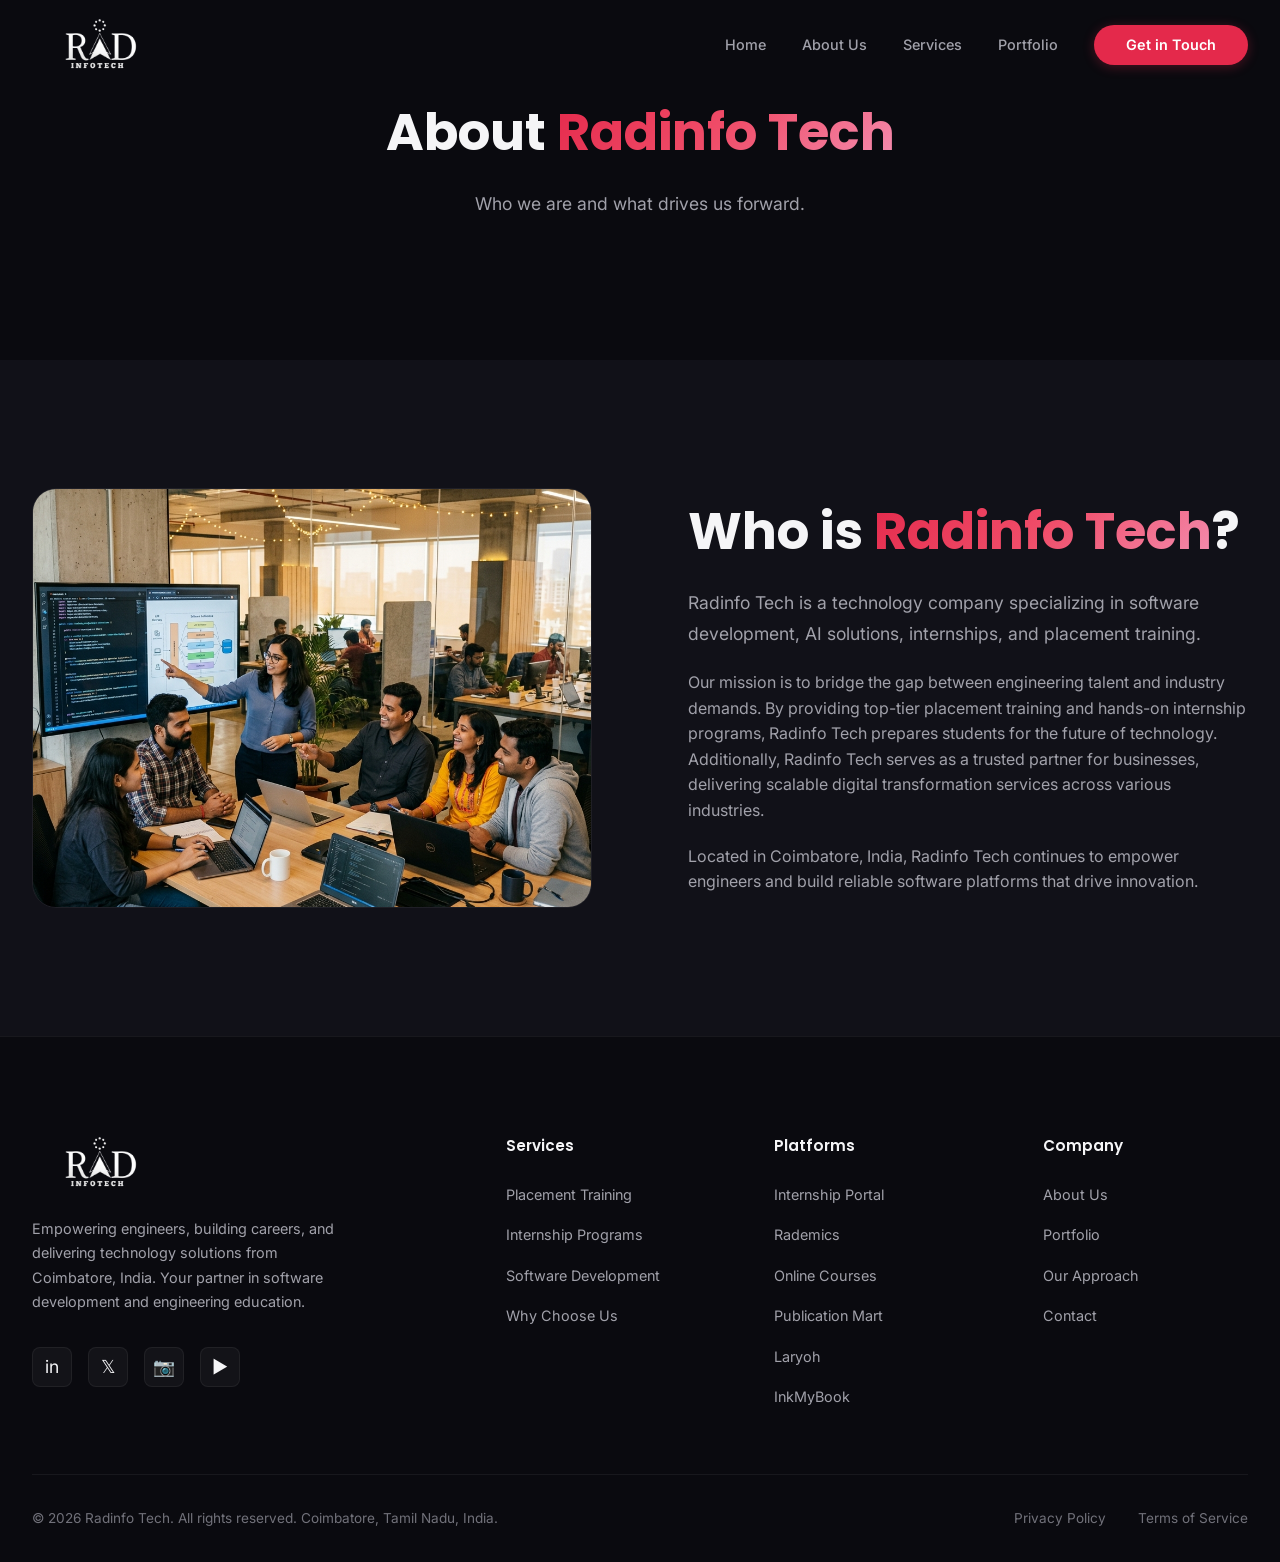
==== commit 2d6b7f05: "Update brand name from RadInfoTec to Radinfo Tech" ====
--- a/about.html
+++ b/about.html
@@ -1,27 +1,27 @@
-﻿<!DOCTYPE html>
+<!DOCTYPE html>
 <html lang="en">
 <head>
   <meta charset="UTF-8">
   <meta name="viewport" content="width=device-width, initial-scale=1.0">
-  <meta name="description" content="Learn more about RadInfoTec, our mission, services, and how we empower engineers through software development and placement training.">
-  <meta name="keywords" content="RadInfoTec, software development, placement training, internship programs, Coimbatore, AI training, engineering education, technology company India">
-  <meta name="author" content="RadInfoTec">
+  <meta name="description" content="Learn more about Radinfo Tech, our mission, services, and how we empower engineers through software development and placement training.">
+  <meta name="keywords" content="Radinfo Tech, software development, placement training, internship programs, Coimbatore, AI training, engineering education, technology company India">
+  <meta name="author" content="Radinfo Tech">
   <meta name="robots" content="index, follow">
   
   <!-- Open Graph -->
-  <meta property="og:title" content="RadInfoTec | Software Development, Internship Programs, Placement Training & AI Solutions">
-  <meta property="og:description" content="RadInfoTec is a technology company providing software development, AI solutions, internship programs, placement training, and digital transformation services for students and businesses.">
+  <meta property="og:title" content="Radinfo Tech | Software Development, Internship Programs, Placement Training & AI Solutions">
+  <meta property="og:description" content="Radinfo Tech is a technology company providing software development, AI solutions, internship programs, placement training, and digital transformation services for students and businesses.">
   <meta property="og:type" content="website">
   <meta property="og:url" content="https://radinfotec.com/">
   <meta property="og:image" content="https://radinfotec.com/assets/images/logo.png">
   
-  <title>About RadInfoTec | Our Mission & Vision</title>
+  <title>About Radinfo Tech | Our Mission & Vision</title>
   
   <script type="application/ld+json">
   {
     "@context": "https://schema.org",
     "@type": "Organization",
-    "name": "RadInfoTec",
+    "name": "Radinfo Tech",
     "url": "https://radinfotec.com",
     "logo": "https://radinfotec.com/assets/images/logo-white.png",
     "description": "Technology company specializing in software development, AI, internships, and placement training."
@@ -37,7 +37,7 @@
   <!-- Page Loader -->
   <div class="page-loader" id="page-loader">
     <div class="loader-content">
-      <img src="assets/images/logo-white.png" alt="RadInfoTec" class="loader-logo">
+      <img src="assets/images/logo-white.png" alt="Radinfo Tech" class="loader-logo">
       <div class="loader-bar">
         <div class="loader-bar-inner"></div>
       </div>
@@ -48,13 +48,13 @@
   <div class="mobile-overlay" id="mobile-overlay"></div>
 
   <!-- Back to Top -->
-  <button class="back-to-top" id="back-to-top" aria-label="Back to top">â†‘</button>
+  <button class="back-to-top" id="back-to-top" aria-label="Back to top">↑</button>
 
   <!-- ===== NAVIGATION ===== -->
   <nav class="navbar" id="navbar">
     <div class="nav-inner">
       <a href="/" class="nav-logo" id="nav-logo">
-        <img src="assets/images/logo-white.png" alt="RadInfoTec Logo">
+        <img src="assets/images/logo-white.png" alt="Radinfo Tech Logo">
       </a>
       
       <div class="nav-links" id="nav-links">
@@ -77,7 +77,7 @@
   <section class="hero section" style="padding-top: var(--nav-height); min-height: 40vh; display:flex; align-items:center;">
     <div class="container">
       <div class="text-center">
-        <h1 class="section-title">About <span class="highlight">RadInfoTec</span></h1>
+        <h1 class="section-title">About <span class="highlight">Radinfo Tech</span></h1>
         <p class="section-subtitle mx-auto">Who we are and what drives us forward.</p>
       </div>
     </div>
@@ -86,13 +86,13 @@
     <div class="container">
       <div class="about-grid">
         <div class="about-image-wrapper">
-          <img src="assets/images/about-team.png" alt="RadInfoTec Team" class="about-image">
+          <img src="assets/images/about-team.png" alt="Radinfo Tech Team" class="about-image">
         </div>
         <div class="about-content">
-          <h2 class="section-title">Who is <span class="highlight">RadInfoTec</span>?</h2>
-          <p class="section-subtitle" style="margin-bottom: 20px;">RadInfoTec is a technology company specializing in software development, AI solutions, internships, and placement training.</p>
-          <p style="margin-bottom: 20px; line-height:1.6; color:var(--text-secondary);">Our mission is to bridge the gap between engineering talent and industry demands. By providing top-tier placement training and hands-on internship programs, RadInfoTec prepares students for the future of technology. Additionally, RadInfoTec serves as a trusted partner for businesses, delivering scalable digital transformation services across various industries.</p>
-          <p style="line-height:1.6; color:var(--text-secondary);">Located in Coimbatore, India, RadInfoTec continues to empower engineers and build reliable software platforms that drive innovation.</p>
+          <h2 class="section-title">Who is <span class="highlight">Radinfo Tech</span>?</h2>
+          <p class="section-subtitle" style="margin-bottom: 20px;">Radinfo Tech is a technology company specializing in software development, AI solutions, internships, and placement training.</p>
+          <p style="margin-bottom: 20px; line-height:1.6; color:var(--text-secondary);">Our mission is to bridge the gap between engineering talent and industry demands. By providing top-tier placement training and hands-on internship programs, Radinfo Tech prepares students for the future of technology. Additionally, Radinfo Tech serves as a trusted partner for businesses, delivering scalable digital transformation services across various industries.</p>
+          <p style="line-height:1.6; color:var(--text-secondary);">Located in Coimbatore, India, Radinfo Tech continues to empower engineers and build reliable software platforms that drive innovation.</p>
         </div>
       </div>
     </div>
@@ -102,16 +102,16 @@
       <div class="footer-grid">
         <div class="footer-brand">
           <a href="/" class="nav-logo">
-            <img src="assets/images/logo-white.png" alt="RadInfoTec Logo">
+            <img src="assets/images/logo-white.png" alt="Radinfo Tech Logo">
           </a>
           <p>
             Empowering engineers, building careers, and delivering technology solutions from Coimbatore, India. Your partner in software development and engineering education.
           </p>
           <div class="footer-socials">
             <a href="#" class="footer-social" aria-label="LinkedIn">in</a>
-            <a href="#" class="footer-social" aria-label="Twitter">ð•</a>
-            <a href="#" class="footer-social" aria-label="Instagram">ðŸ“·</a>
-            <a href="#" class="footer-social" aria-label="YouTube">â–¶</a>
+            <a href="#" class="footer-social" aria-label="Twitter">𝕏</a>
+            <a href="#" class="footer-social" aria-label="Instagram">📷</a>
+            <a href="#" class="footer-social" aria-label="YouTube">▶</a>
           </div>
         </div>
         
@@ -149,7 +149,7 @@
       </div>
       
       <div class="footer-bottom">
-        <p>&copy; <span id="current-year">2026</span> RadInfoTec. All rights reserved. Coimbatore, Tamil Nadu, India.</p>
+        <p>&copy; <span id="current-year">2026</span> Radinfo Tech. All rights reserved. Coimbatore, Tamil Nadu, India.</p>
         <div class="footer-bottom-links">
           <a href="#">Privacy Policy</a>
           <a href="#">Terms of Service</a>
